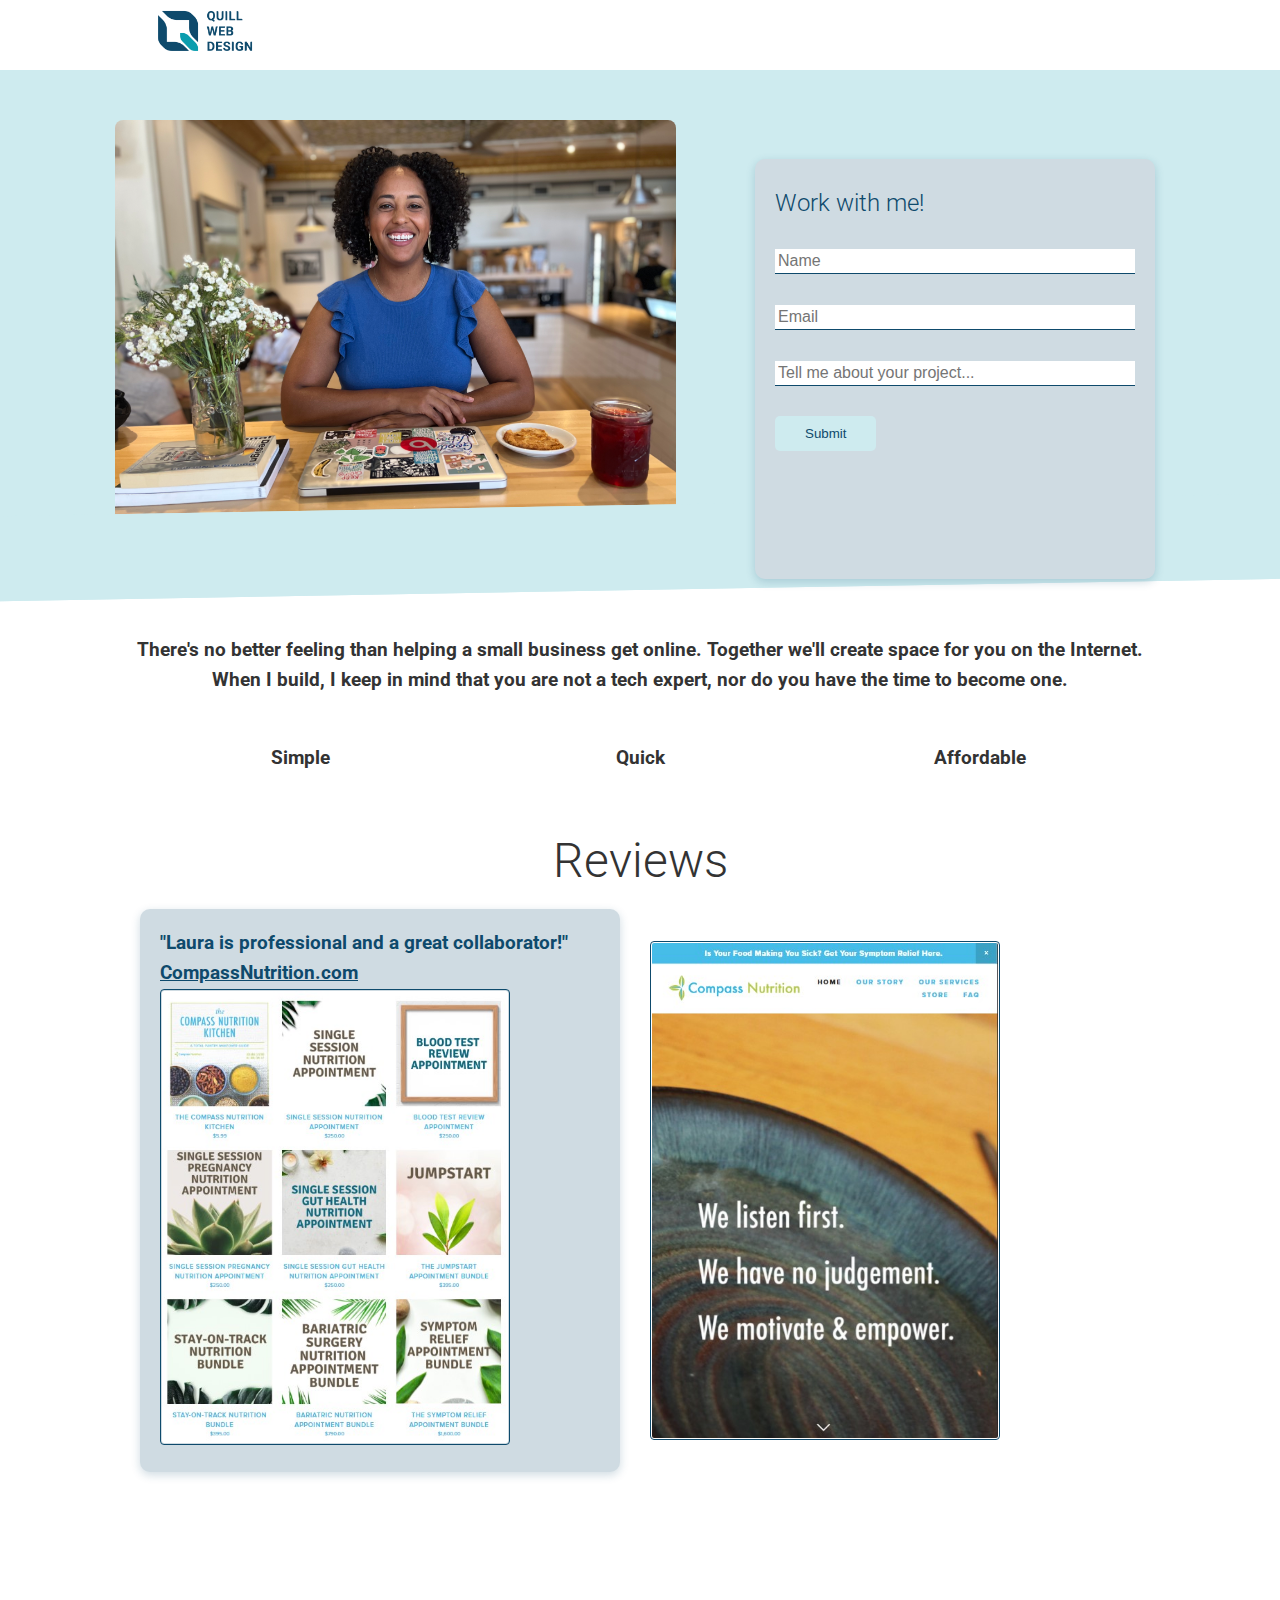
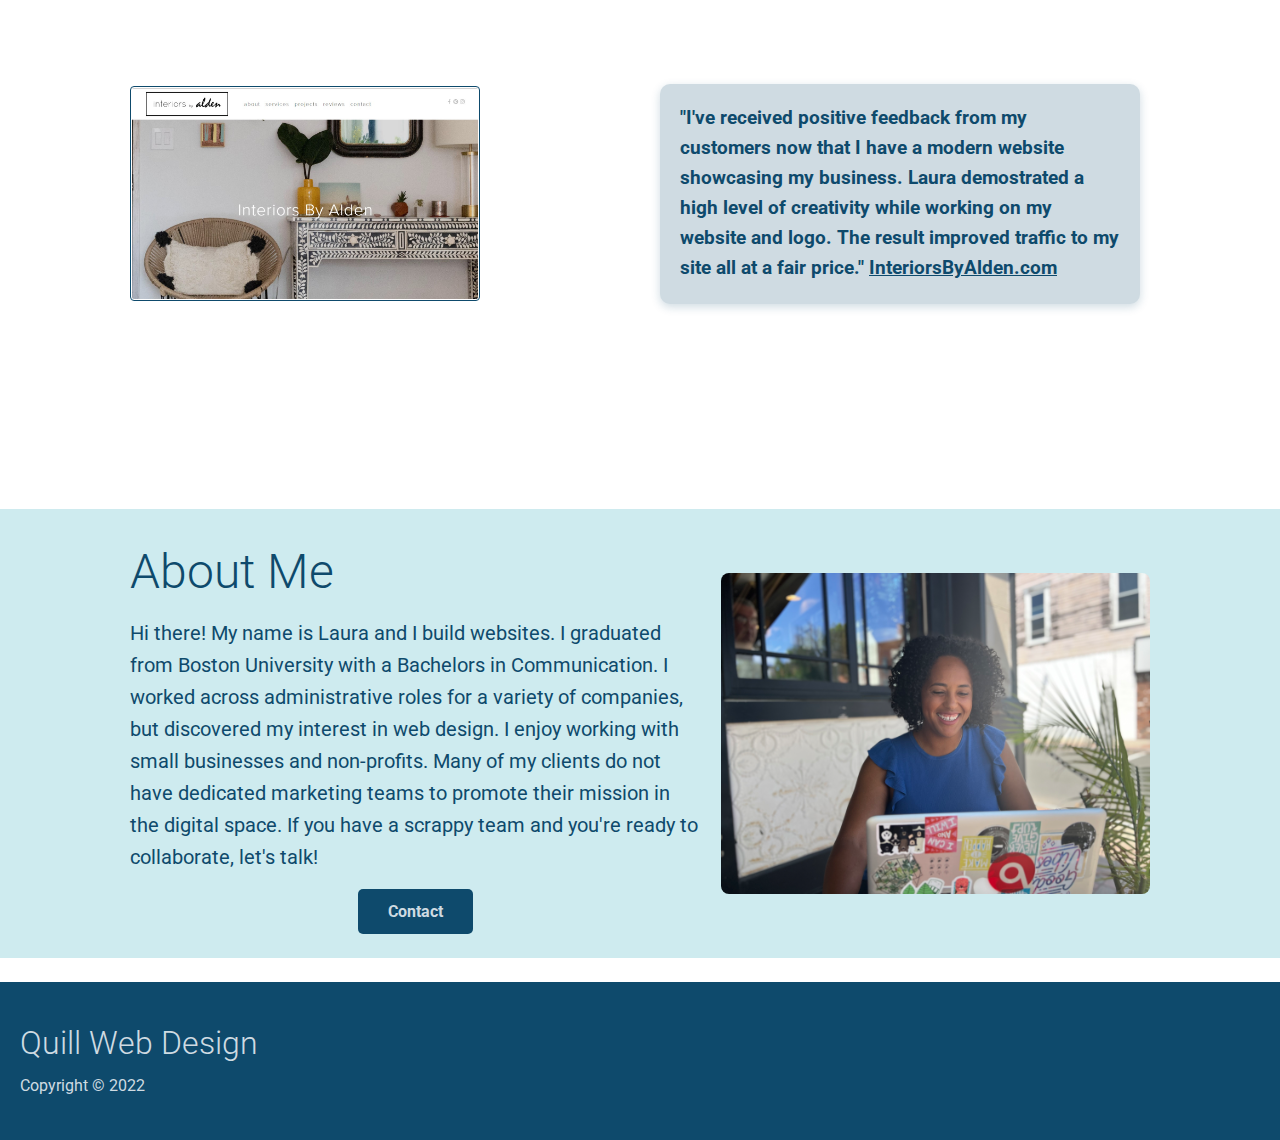
==== index.html @ dd55301c "Changed the document to make sure repo folder opened" ====
<!-- LiveServer short-term solution
    open manually using http://127.0.0.1:5500/index.html
    with this method i will need to save the file in order
    for the browser to update -->
<!DOCTYPE html> 
<html lang="en">
<head>
    <meta charset="UTF-8">
    <meta name="viewport" content="width=device-width, initial-scale=1.0">
    <link rel="stylesheet" href="https://cdnjs.cloudflare.com/ajax/libs/font-awesome/5.15.1/css/all.min.css" integrity="sha512-+4zCK9k+qNFUR5X+cKL9EIR+ZOhtIloNl9GIKS57V1MyNsYpYcUrUeQc9vNfzsWfV28IaLL3i96P9sdNyeRssA==" crossorigin="anonymous" />
    <link rel="stylesheet" href="./src/style/style.css">
    <link rel="stylesheet" href="./src/style/utilities.css">
    <title>Quill Web Design</title>
</head>
<body>
    <!-- Navbar -->
    <div class="navbar">
        <div class="container-1 flex">
                <nav>
                    <ul>
                        <li><img src="./src/img/logo-Original-Color.png"  alt="" class="logo"></li>
                        <li><a href="index.html">Home</a></li>
                    </ul>
                </nav>
        </div>
    </div>

    <!-- Home -->
    <section class="home">
        <div class="container grid">
            <div class="home-img">
                <img src="./src/img/quill web design home.JPEG" alt="black woman standing behind a counter in front of a computer">
            </div>

            <div class="home-form card">
                <h2>Work with me!</h2>
                <form name="QuillForm" accept-charset="utf-8" action="https://formspree.io/f/mqkoeqyq" method="post">
                    <div class="form-control">
                        <input type="text" name="name" placeholder="Name" required>
                    </div>
                    
                    <div class="form-control">
                        <input type="email" name="email" placeholder="Email" required>
                    </div>

                    <div class="form-control">
                        <input type="text" name="company" placeholder="Tell me about your project..." required>
                    </div>
                    <input type="submit" value="Submit" class="btn btn-primary">
                </form>
            </div>
        </div>
    </section>

    <!-- Services -->
    <section class="services">
        <div class="container">
            <h3 class="services-heading text-center my-1">
                There's no better feeling than helping a small business get online. Together
                we'll create space for you on the Internet. When I build, I keep in mind that
                you are not a tech expert, nor do you have the time to become one.
            </h3>
            <div class="grid-3 text-center my-4">
                <div>
                    <i class="fas fa-code fa-3x"></i>
                    <h3>Simple</h3>
                </div>
                <div>
                    <i class="fas fa-check fa-3x"></i>
                    <h3>Quick</h3>
                </div>
                <div>
                    <i class="fas fa-dollar-sign fa-3x"></i>
                    <h3>Affordable</h3>
                </div>
            </div>
        </div>
    </section>

    <!-- Reviews -->
    <section class="reviews">
        <h2 class="lg text-center">Reviews</h2>
        <div class="container grid">
            <div class="card">
                <!-- <img src="images/igpost2.jpg" alt=""> -->
                <h3>"Laura is professional and a great collaborator!" <a href="http://compassnutrition.com" target="_blank">CompassNutrition.com</a></h3>
                <img src="./src/img/igpost2.jpg" alt="">
            </div>
            <img src="./src/img/igpost.jpg" alt="">
            
            <img src="./src/img/homepageIBA.jpg" alt="">
            <div class="card">
                <h3>"I've received positive feedback from my customers now that I have a modern website showcasing my business. Laura demostrated a high level
                    of creativity while working on my website and logo. The result improved traffic to my site all at a fair price." 
                    <a href="http://interiorsbyalden.com" target="_blank">InteriorsByAlden.com</a>
                </h3>
            </div>
        </div>
    </section>

    <!-- About -->
    <section class="about bg-primary my-2 py-2">
        <div class="container grid">
            <div class="text-center">
                <h2 class="lg text-left">About Me</h2>
                <p class="lead text-left my-1">Hi there! My name is Laura and I build websites. I graduated from Boston University with a Bachelors in Communication.
                    I worked across administrative roles for a variety of companies, but discovered my interest in web design. I enjoy working with small 
                    businesses and non-profits. Many of my clients do not have dedicated marketing teams to promote their 
                    mission in the digital space. If you have a scrappy team and you're ready to collaborate, let's talk!
                </p>
                <a href="index.html" class="btn btn-dark">Contact</a>
            </div>
            <img src="./src/img/quill web design about.JPEG" alt="">
        </div>
    </section>

    <!-- Footer -->
    <div class="footer bg-dark py-3">
        <div class="containter grid grid">
            <div>
                <h1>Quill Web Design</h1>
                <p>Copyright &copy; 2022</p>
            </div>

            <div class="social">
                <a href="https://github.com/lauracastrotech" target ="_blank"><i class="fab fa-github fa-2x"></i></a>
                <a href="https://www.instagram.com/quillwebdesign/" target="_blank"><i class="fab fa-instagram fa-2x"></i></a>
                <a href="https://www.linkedin.com/in/lccastro/" target="_blank"><i class="fab fa-linkedin fa-2x"></i></a>
            </div>
        </div>
    </div>
</body>
</html>
---- src/style/style.css ----
@import url('https://fonts.googleapis.com/css2?family=Roboto:wght@300&display=swap');

:root {
  --primary-color: #CEEBEF;
  --secondary-color: #0A9DAE;
  --dark-color: #0E4A6C;
  --light-color: #CFDBE2;
}

* {
  box-sizing: border-box;
  padding: 0;
  margin: 0;
}

body {
  font-family: 'Roboto', sans-serif;
  color: #333;
  line-height: 1.6;
}

ul {
  list-style-type: none;
}

a {
  text-decoration: none;
  font-weight: bold;
}


h1, h2 {
  font-weight: 300;
  line-height: 1.2;
  margin: 10px 0px;
}

p {
  margin: 10px 0px;
}

img {
  width: 100%;
}

/* Navbar */

.navbar {
  background-color: white;
  color: #0E4A6C;
  height: 70px;
}

.navbar .container {
  max-height: 150px;
  background-color: white;
}

.navbar ul {
  display: flex;
  background-color: white;
}

.navbar a {
  color: #0E4A6C;
  padding: 10px;
  margin: 0px 5px;
  
}

.navbar a:hover {
  border-bottom: 2px #0E4A6C solid;
}

.navbar .flex {
  justify-content: space-between;
  align-content: flex-start;
  background-color: white;
}

.navbar img {
  width: 100%;
  max-height: 150px;
}

/* Home */
.home {
  height: 450px;
  background-color: var(--primary-color);
  color: #0E4A6C;
  position: relative;
}

.home h1 {
  font-size: 40px;
}

.home p {
  margin: 20px 0px;
}

.home img {
  border-radius: 8px;
}

.home .grid {
  overflow: visible;
  grid-template-columns: 55% 45%;
  gap: 30px;
} 

.home .grid .home-img{
  margin-top: 50px;
} 

.home-img {
  animation: slideInFromLeft 1s ease-in;
}

.home-form {
  position: relative;
  top: 60px;
  height: 420px;
  width: 400px;
  padding: 40px;
  z-index: 100;
  justify-self: flex-end;
  animation: slideInFromRight 1s ease-in;
}

.home-form .form-control {
  margin: 30px 0;
}

.home-form input[type='text'],
.home-form input[type='email'] {
  border: 0;
  border-bottom: 1px solid #0E4A6C;
  width: 100%;
  padding: 3px;
  font-size: 16px;
}

.home-form input:focus {
  outline: none;
}

.home::before,
.home::after {
  content: '';
  position: absolute;
  height: 85px;
  bottom: -70px;
  right: 0;
  left: 0;
  background: #CEEBEF;
  transform: skewY(-1deg);
  -webkit-transform: skewY(-1deg);
  -moz-transform: skewY(-1deg);
  -ms-transform: skewY(-1deg);
}

/* Services */
.services {
  padding-top: 100px;
  animation: slideInFromBottom 1s ease-in;
}

 .services-heading {
  max-width: 100%;
  margin: 50px auto auto;
 }

 .services .grid h3 {
  font-size: 35px;
 }

 .services .grid p {
  font-size: 20px;
  font-weight: bold;
 }

 /* Reviews */

 .reviews .grid {
  grid-template-columns: repeat(2, 1fr);
  grid-template-rows: repeat(2, 1fr);
 }

 .reviews .grid > *:first-child {
  grid-column: 1 / span 1;
  grid-row: 1 / span 1;
 }

 .reviews img {
  border: 1px solid #0E4A6C;
  border-radius: 4px;
  padding: 1px;
  width: 350px;
 }

 .reviews img:first-child {
  border: 1px solid #0E4A6C;
  border-radius: 4px;
  padding: 1px;
  width: 250px;
 }

.reviews a {
  font-style: bold;
  color: #0E4A6C;
  text-decoration: underline;
}

 .reviews a:hover {
  text-decoration: none;
  color: #0E4A6C;
 }

 /* About */
.about .grid {
  grid-template-columns: 4fr 3fr;
  grid: wrap;
}

.about img {
  border-radius: 8px;
}

/* Footer */
.footer .social a {
  margin: 0px 10px;
}

.footer > div:nth-child(1) {
  margin-left: 20px;
}

/*Animations */
@keyframes slideInFromLeft {
  0% {
    transform: translateX(-100%);
  }

  100% {
    transform: translateX(0);
  }
  
}

@keyframes slideInFromRight {
  0% {
    transform: translateX(100%);
  }

  100% {
    transform: translateX(0);
  }
  
}

@keyframes slideInFromTop {
  0% {
    transform: translateY(-100%);
  }

  100% {
    transform: translateX(0);
  }
  
}

@keyframes slideInFromBottom {
  0% {
    transform: translateY(100%);
  }

  100% {
    transform: translateX(0);
  }
  
}

/* Tablets and under */
@media (max-width: 768px) {
  
  .grid,
  .home .grid,
  .services .grid-3,
  .reviews .grid,
  .about .grid {
    grid-template-columns: 1fr;
    grid-template-rows: 1fr;
  }

  .services .grid-3 {
    padding: 50px;
  }

  .home {
    height: auto;
  }

  .home {
    text-align: center;
    margin-top: 40px;
    animation: slideInFromTop 1s ease-in;
  }

  .home-form {
    justify-self: center;
    margin: auto;
    animation: slideInFromBottom 1s ease-in;
  }

  .reviews .grid > *:first-child {
    grid-column: 1;
    grid-row: 1;
   }
    
}


/* Mobile */
@media (max-width: 500px) {

 .navbar {
    height: 100px;
  }
  
  .navbar .flex {
    flex-direction: column;
  }

  .navbar ul {
    padding: 10px;
    background-color: rgba(0,0,0,0.1);
  } 
}
---- src/style/utilities.css ----
.container {
  max-width: 1100px;
  margin: 0 auto;
  overflow: auto;
  padding: 0px 40px;
}

.container-1 {
  max-width: 1100px;
  margin: 0 auto;
  padding: 0px 40px;
}

.card {
  background-color: #CFDBE2;
  color: #0E4A6C;
  border-radius: 10px;
  box-shadow: 0 3px 10px rgba(14, 74, 108, 0.2);
  padding: 20px;
  margin: 10px;
}

.btn {
  display: inline-block;
  padding: 10px 30px;
  cursor: pointer;
  background: var(--primary-color);
  color: #0E4A6C;
  border: none;
  border-radius: 5px;
}

.btn-outline {
  background-color: transparent;
  border: 1px #0E4A6C solid;
}

.btn:hover {
  transform: scale(.98);
}

/* Backgrounds & colored buttons */
.bg-primary,
.btn-primary {
  background-color: var(--primary-color);
  color: #0E4A6C;
}

.bg-secondary,
.btn-secondary {
  background-color: var(--secondary-color);
  color: #0E4A6C;
}

.bg-dark,
.btn-dark {
  background-color: var(--dark-color);
  color: #CFDBE2;
}

.bg-light,
.btn-light {
  background-color: var(--light-color);
  color: #0E4A6C;
}

.bg-primary a,
.btn-primary a,
.bg-secondary a,
.btn-secondary a,
.bg-dark a,
.btn-dark a {
  color: #CFDBE2;
}

/* Text colors */
.text-primary {
  color: var(--primary-color);
}

.text-secondary {
  color: var(--secondary-color);
}

.text-dark {
  color: var(--dark-color);
}

.text-light {
  color: var(--light-color);
}

/* Text sizes */
.lead {
  font-size: 20px;
 }

.sm {
  font-size: 1rem;
 }
 
 .md {
  font-size: 2rem;
 }

 .lg {
  font-size: 3rem;
 }

 .xl {
  font-size: 4rem;
 }

.text-center {
  text-align: center;
}

.text-left {
  text-align: left;
}

.flex {
  display: flex;
  justify-content: space-between;
  align-items: center;
  height: 100%;
}

.grid {
  display: grid;
  grid-template-columns: repeat(2,1fr);
  gap: 20px;
  justify-content: center;
  align-items: center;
  height: 100%;
}

.grid-3 {
  display: grid;
  grid-template-columns: repeat(3,1fr);
}

/* Margin */
.my-1 {
  margin: 1rem 0;
}

.my-2 {
  margin: 1.5rem 0;
}

.my-3 {
  margin: 2rem 0;
}

.my-4 {
  margin: 3rem 0;
}

.my-5 {
  margin: 4rem 0;
}

.m-1 {
  margin: 1rem;
}

.m-2 {
  margin: 1.5rem;
}

.m-3 {
  margin: 2rem;
}

.m-4 {
  margin: 3rem;
}

.m-5 {
  margin: 4rem;
}

/* Padding */
.py-1 {
  padding: 1rem 0;
}

.py-2 {
  padding: 1.5rem 0;
}

.py-3 {
  padding: 2rem 0;
}

.py-4 {
  padding: 3rem 0;
}

.py-5 {
  padding: 4rem 0;
}

.p-1 {
  padding: 1rem;
}

.p-2 {
  padding: 1.5rem;
}

.p-3 {
  padding: 2rem;
}

.p-4 {
  padding: 3rem;
}

.p-5 {
  padding: 4rem;
}
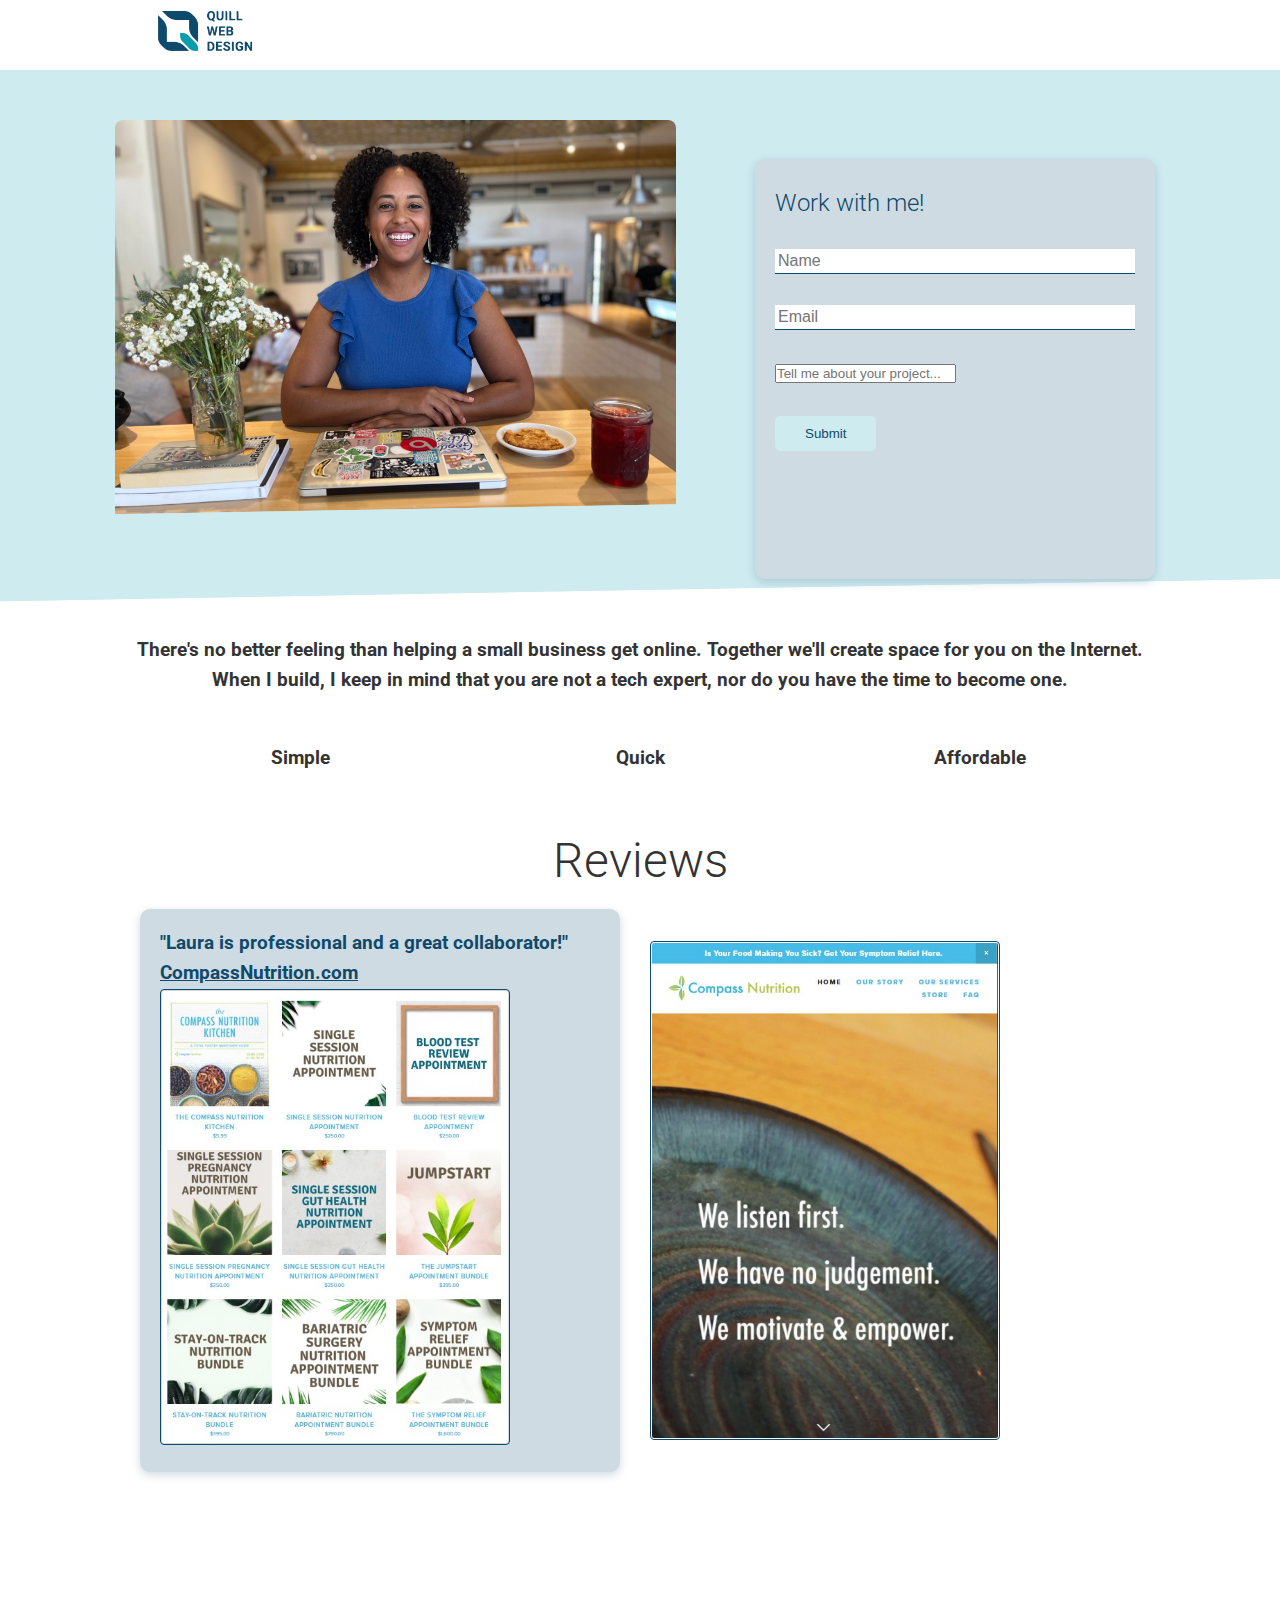
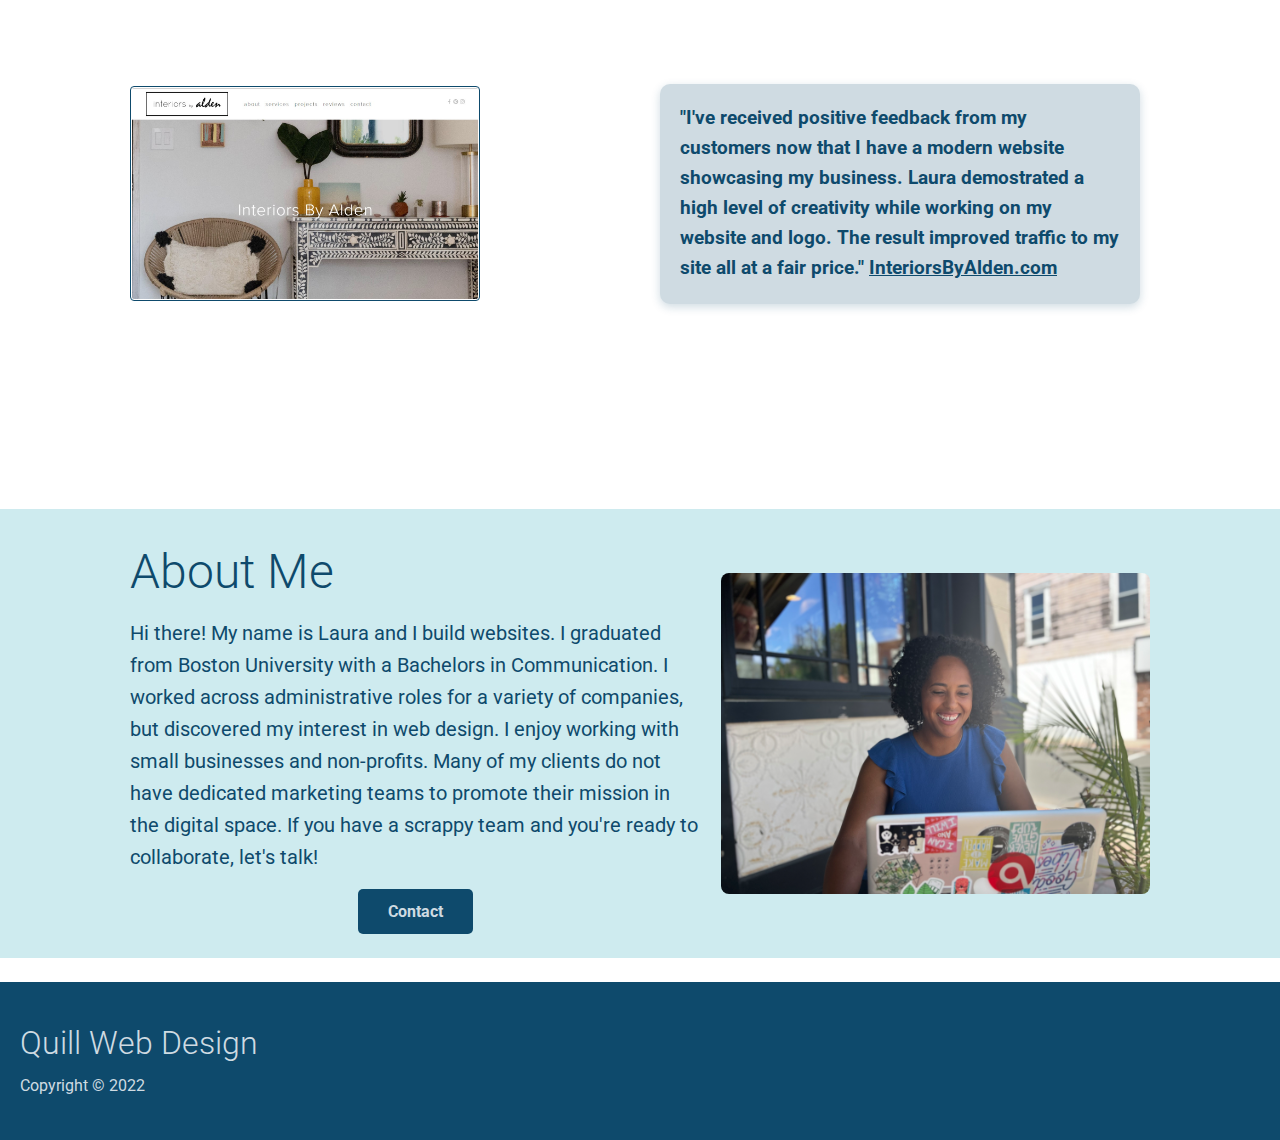
==== commit 7bb791b5: "Changed contact form "tell me about your project..." text field to a text area" ====
--- a/index.html
+++ b/index.html
@@ -44,7 +44,7 @@
                     </div>
 
                     <div class="form-control">
-                        <input type="text" name="company" placeholder="Tell me about your project..." required>
+                        <input type="textarea" name="company" placeholder="Tell me about your project..." required>
                     </div>
                     <input type="submit" value="Submit" class="btn btn-primary">
                 </form>
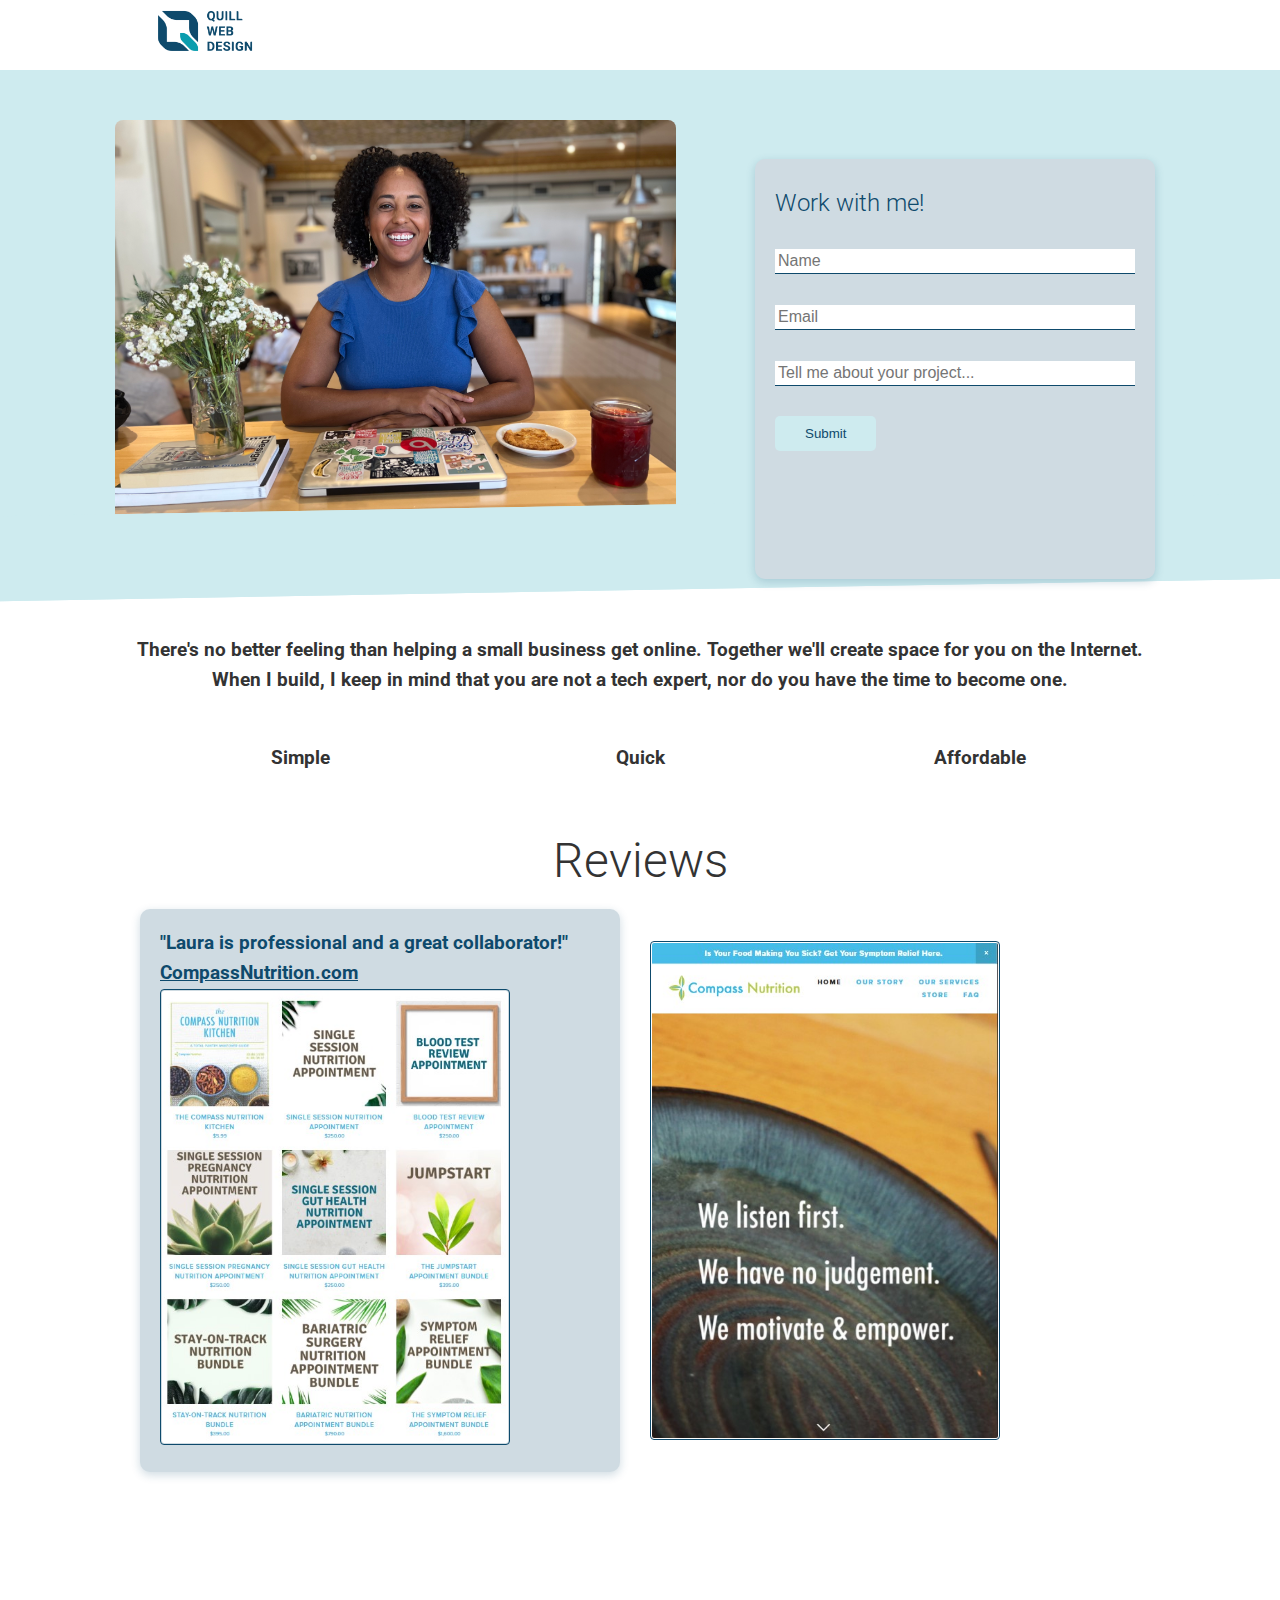
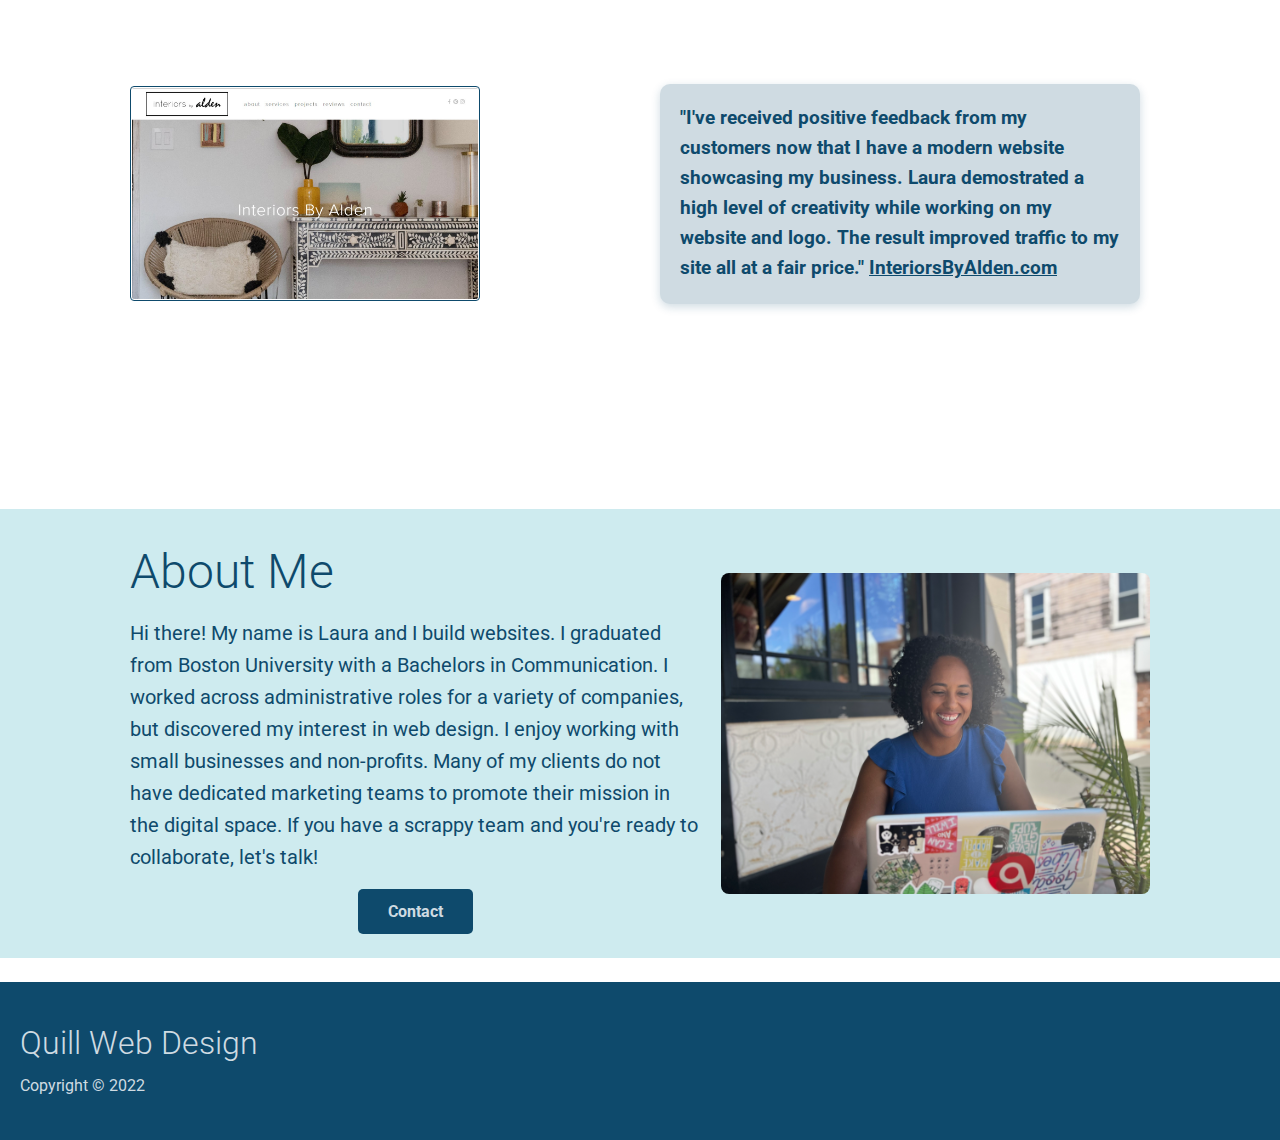
==== commit fa0b7c7d: "Changed third field of form to text field" ====
--- a/index.html
+++ b/index.html
@@ -10,6 +10,7 @@
     <link rel="stylesheet" href="https://cdnjs.cloudflare.com/ajax/libs/font-awesome/5.15.1/css/all.min.css" integrity="sha512-+4zCK9k+qNFUR5X+cKL9EIR+ZOhtIloNl9GIKS57V1MyNsYpYcUrUeQc9vNfzsWfV28IaLL3i96P9sdNyeRssA==" crossorigin="anonymous" />
     <link rel="stylesheet" href="./src/style/style.css">
     <link rel="stylesheet" href="./src/style/utilities.css">
+    <script src="validation.js"></script>
     <title>Quill Web Design</title>
 </head>
 <body>
@@ -36,15 +37,15 @@
                 <h2>Work with me!</h2>
                 <form name="QuillForm" accept-charset="utf-8" action="https://formspree.io/f/mqkoeqyq" method="post">
                     <div class="form-control">
-                        <input type="text" name="name" placeholder="Name" required>
+                        <input type="text" id="name" name="name" placeholder="Name" required>
                     </div>
                     
                     <div class="form-control">
-                        <input type="email" name="email" placeholder="Email" required>
+                        <input type="email" id="email" onkeyup="validateInput(event)" name="email" placeholder="Email" required>
                     </div>
 
                     <div class="form-control">
-                        <input type="textarea" name="company" placeholder="Tell me about your project..." required>
+                        <input type="text" name="company" placeholder="Tell me about your project..." required>
                     </div>
                     <input type="submit" value="Submit" class="btn btn-primary">
                 </form>
